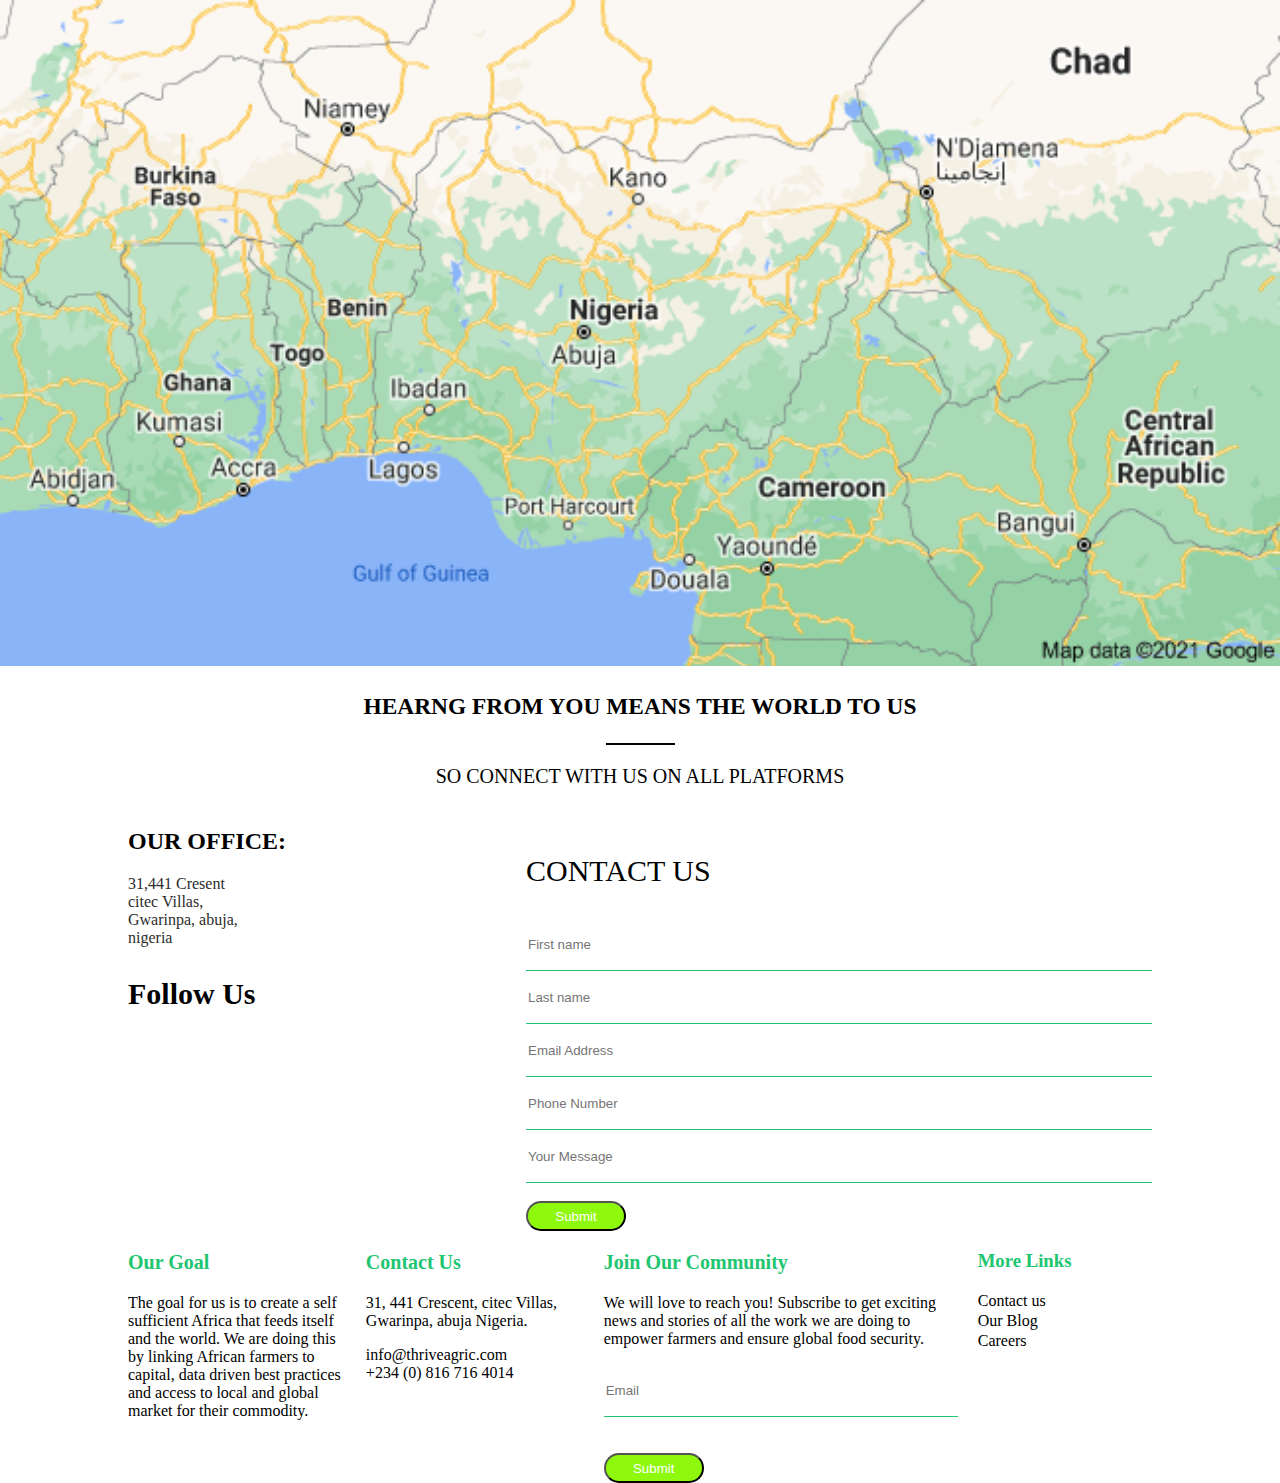
==== contactus.html @ 562e3d0b "text" ====
<!DOCTYPE html>
<html lang="en">
  <head>
    <meta charset="UTF-8" />
    <meta http-equiv="X-UA-Compatible" content="IE=edge" />
    <meta name="viewport" content="width=device-width, initial-scale=1.0" />
    <link
      rel="stylesheet"
      href="https://use.fontawesome.com/releases/v5.15.3/css/all.css"
      integrity="sha384-SZXxX4whJ79/gErwcOYf+zWLeJdY/qpuqC4cAa9rOGUstPomtqpuNWT9wdPEn2fk"
      crossorigin="anonymous"
    />
    <link rel="stylesheet" href="style.css" />
    <title>Contact Us</title>
  </head>
  <body>
    <section class="sec_1">
      <div class="Sec_1a">
        <img src="/Image/naija map.png" alt="" />
      </div>
    </section>
    <div class="container">
      <section class="sec_2">
        <div class="sec_2a">
          <h3>hearng from you means the world to us</h3>
          <hr />
          <p>so connect with us on all platforms</p>
        </div>
        <div class="sec_2b">
          <div class="sec_2c">
            <h2>our office:</h2>
            <p>
              31,441 Cresent <br />citec Villas, <br />
              Gwarinpa, abuja, <br />
              nigeria
            </p>
            <h3>Follow us</h3>
            <div class="i">
              <div>
                <i class="fab fa-2x fa-facebook"></i>
              </div>

              <div>
                <i class="fab fa-2x fa-instagram-square"></i>
              </div>
            </div>
          </div>
          <div class="sec_2d">
            <p>contact us</p>
            <form action="">
              <input type="text" placeholder="First name" required /><br />
              <input type="text" placeholder="Last name" required /><br />
              <input type="email" placeholder="Email Address" required /><br />
              <input type="phone" placeholder="Phone Number" required /><br />
              <input
                type="message"
                placeholder="Your Message"
                required
              /><br /><br />
              <button>Submit</button>
            </form>
          </div>
        </div>
      </section>
      <section class="sec_3a">
        <div class="sec_3b">
          <div class="sec_3c">
            <h3>Our Goal</h3>
            <p>
              The goal for us is to create a self sufficient Africa that feeds
              itself and the world. We are doing this by linking African farmers
              to capital, data driven best practices and access to local and
              global market for their commodity.
            </p>
          </div>
          <div class="sec_3d">
            <h3>Contact Us</h3>
            <p>31, 441 Crescent, citec Villas, Gwarinpa, abuja Nigeria.</p>
            <a href="">info@thriveagric.com</a><br />
            <a href="">+234 (0) 816 716 4014</a><br>
            <i class="fab fa-2x fa-facebook"></i>
            <i class="fab fa-2x fa-instagram-square"></i>
            <i class="fab fa-2x fa-medium"></i>
            <i class="fab fa-2x fa-linkedin"></i>
          </div>
          <div class="sec_3e">
            <h3>Join Our Community</h3>
            <p>
              We will love to reach you! Subscribe to get exciting news and
              stories of all the work we are doing to empower farmers and ensure
              global food security.
            </p>
            <form action="">
              <input class="join" type="email" placeholder="Email" />
            </form><br><br>
            <button>Submit</button>
          </div>
          <div class="sec_3f">
            <h3>More Links</h3>
            <ul>
              <li><a href="">Contact us</a></li>
              <li><a href="">Our Blog</a></li>
              <li><a href="">Careers</a></li>
            </ul>
          </div>
        </div>
      </section>
      <section>
        
        
      </section>
    </div>
  </body>
</html>
---- style.css ----
body {
  padding: 0;
  margin: 0;
}
.container {
  width: 80%;
  margin: auto;
  overflow: hidden;
}
/* Section_1 starts here */
.Sec_1a img {
  width: 100%;
}

/* section_2 starts here */

.sec_2a {
  text-transform: uppercase;
  font-size: 20px;
  text-align: center;
}
hr {
  border: 1px solid #000000;
  width: 67px;
}
.sec_2b {
  display: flex;
}
.sec_2c h2{
    text-transform: uppercase;
}
.sec_2c p{
    font-weight: 100px;
    color: #2C2C2C;
}
.sec_2c h3{
    text-transform: capitalize;
    font-size: 30px;
}
.sec_2d {
  /* position: relative;
        left: 240px;
        top: 30px; */
  width: 30em;
  /* background-color: pink; */
  margin-left: 15em;
  margin-top: 1em;

}
.sec_2d p{
  text-transform: uppercase;
  font-size: 30px;
}
.i{
  display: flex;
  justify-content: space-between;
  margin-right: 50px;
}
input{
  width: 700px;
  border-top: 0;
  border-left: 0;
  border-right: 0;
  height: 50px;
  outline: none;
  border-bottom: #21C570 solid 1px ;
}
button{
  width: 410px;
  background-color: hsl(87, 94%, 51%);
  width: 100px;
  border-radius: 50px;
  color: white;
  height: 30px;
}

/* input[type='email'] {
  width: 470px;
  /* margin-top: 20px; */

/* section_3 starts here */

.sec_3b{
  display: flex;
}

.sec_3c{
  width: 500px;
  text-align: left;
}
.sec_3c h3{
  color: #21C570;
  font-size: 20px;
}

.sec_3d{
  width: 500px;
  text-align: left;
  justify-content: space-between;
  margin-left: 20px;
  
}
.sec_3d h3{
  color: #21C570;
  font-size: 20px;
}

.sec_3d a{
  text-decoration: none;
  color: black;
}

.sec_3d i{
  margin-top: 70px;
  color: #8EF80D;
  margin-left: 10px;
}

.sec_3e{
  width: 400px;
  text-align: left;
  justify-content: space-between;
  margin-left: 20px;
}
.sec_3e h3{
  color: #21C570;
  font-size: 20px
}

.sec_3f{
  width: 400px;
  text-align: left;
  justify-content: space-between;
  margin-left: 20px;
}

.sec_3f ul{
  list-style: none;
  position: relative;
  right: 40px;
}

.sec_3f a{
  text-decoration: none;
  color: black;
  line-height: 20px;
}
.sec_3f h3{
  color: #21C570;
  font-size: 20p
}

.join{
  width: 350px;
}
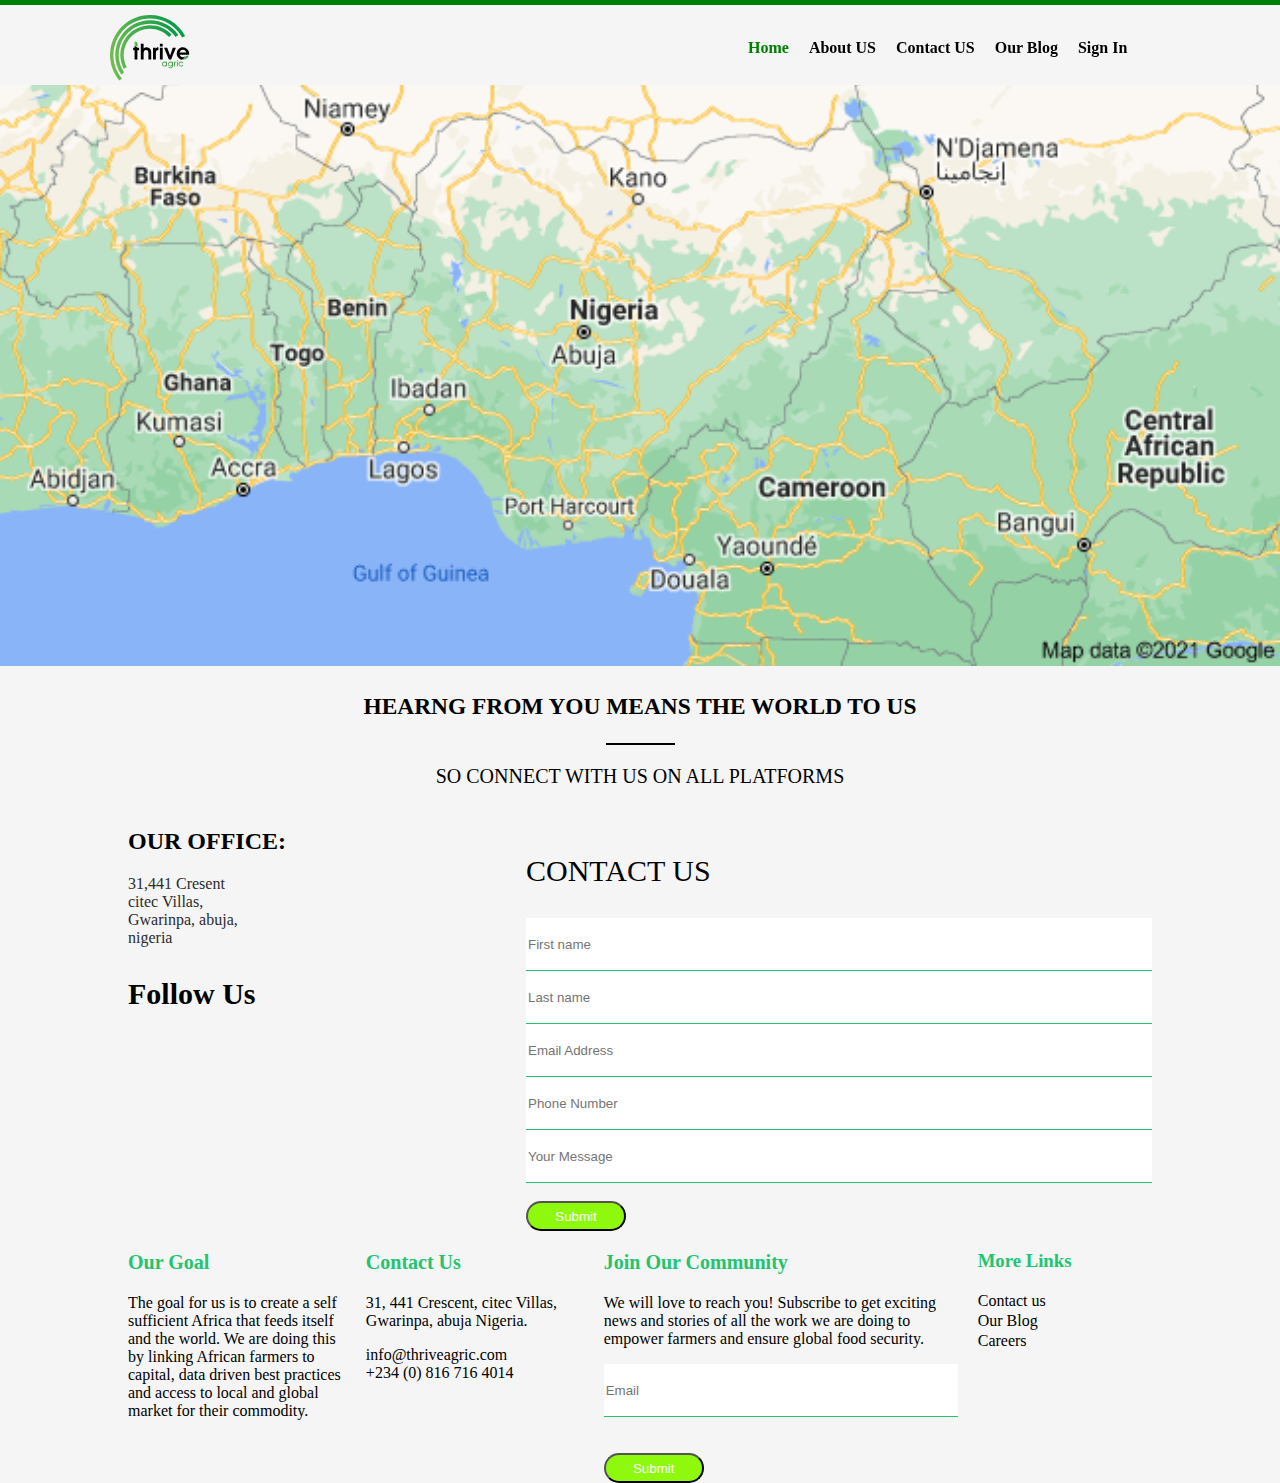
==== commit 4d009a9d: "nav" ====
--- a/contactus.html
+++ b/contactus.html
@@ -11,9 +11,33 @@
       crossorigin="anonymous"
     />
     <link rel="stylesheet" href="style.css" />
+    <link rel="stylesheet" href="../CSS/index.css">
     <title>Contact Us</title>
   </head>
   <body>
+      <section class="sec_1">
+        <nav>
+
+            <div class="sec_1_1">
+                <img class="logo" src="..//Image/Logo.png" alt=""></li>
+            </div>
+
+
+            <div class="sec_1_2">
+                <ul>
+                    <strong>
+                        <li class="sec_1_3"><span><a style="color: green;" href="index.html/index.html">Home</a></li>
+                        <li class="sec_1_3"><span><a style="color: black;" href=" About US">About US</a></li>
+                        <li class="sec_1_3"><span><a style="color: black;" href=" ../contactus.html">Contact US</a></li>
+                        <li class="sec_1_3"><span><a style="color: black;" href="ourblog.html">Our Blog</a></li>
+                        <li class="sec_1_3"><span><a style="color: black;" href="Sign In">Sign In</a></li>
+                    </strong>
+                </ul>
+            </div>
+
+        </nav>
+
+    </section>
     <section class="sec_1">
       <div class="Sec_1a">
         <img src="/Image/naija map.png" alt="" />
--- a/CSS/index.css
+++ b/CSS/index.css
@@ -0,0 +1,182 @@
+
+body{
+    width: 100%;
+    margin: 0%;
+    border: 0;
+    padding: 0;
+    overflow-x:hidden;   
+    outline: none;
+    box-sizing: border-box;
+    background-color:whitesmoke;
+
+       
+}
+
+/* SECTION 1 BEGINS */
+
+nav{
+    background-color: whitesmoke;  
+    height: 80px; 
+    border-top: 5px green solid;  
+    position: fixed;
+    width: 100%;
+   
+    
+}
+
+nav ul li{ 
+    display: inline-block;
+    white-space: nowrap;
+    position: relative;
+    bottom: 60px;
+    left: 700px;
+    padding: 0.5rem;
+    
+}
+        
+ 
+ 
+
+nav li a{
+    text-decoration: none;
+    
+}
+
+.logo{
+    position: relative;
+    left: 110px;
+    top: 10px;
+}
+
+/* SECTION 2 BEGINS */
+
+.sec_2{
+    height: 100%;
+}
+.thrive{
+    width: 100%;
+    height: 600px;
+}
+
+.build{
+    font-size: 46px;
+    color: white;
+    position: relative;
+    bottom: 350px;
+    left: 120px;
+}
+
+.more{
+    width: 150px;
+    height: 55px;
+    border-radius: 30px;
+    position: relative;
+    bottom: 350px;
+    left: 120px;
+}
+
+/* SECTIO0N 3 BEGINS */
+
+.numbers1{
+    display: flex;
+    justify-content: space-around;
+    padding: 80px;
+}
+
+
+
+.numbers{
+    box-shadow: 4px 4px 4px 4px rgb(226, 219, 219);
+    width: 250px;
+    height: 150px;
+    background-color: whitesmoke;
+    margin-top: -50px;
+    
+}
+
+.sec_3{
+    height: 300px;
+    margin-top: -280px;
+    
+}
+
+.sec_3 .numbers1 h3{
+    position: relative;
+    bottom: 40px;
+    
+   
+}
+
+/* SECTION 4 BEGINS */
+
+.fleximg1{
+    width: 110px;
+   
+}
+.fleximg2{
+    width: 100px;
+    display: flex;
+    justify-content: space-between;
+    padding: 50px;
+
+}.fleximg3{
+    width: 100px;
+    display: flex;
+    justify-content: space-between;
+    padding: 50px;
+
+}
+
+.flex1{
+    padding: 3rem;
+    display: grid;
+    grid-template-columns: repeat(6, 1fr);
+    grid-gap: 12px;
+    margin-top: -1.1rem;
+    
+}
+
+.flex2{
+    display: flex;
+    justify-content: space-evenly;
+    padding: 100px;
+}
+
+/* SECTION 5 BEGINS */
+
+
+ .sec_5_1 ul {
+    list-style: none;
+          
+}
+
+.sec_5_1 li a{
+    text-decoration: none;
+}
+
+.sec_5 h2{
+    color: green;
+}
+
+.sec_5 h5{
+    color: red;
+    margin-top: -15px;
+    font-size: 15px;
+}
+
+.email{
+    border-top: 2px;
+}
+
+.sub{
+    width: 100px;
+    height: 40px;
+    border-radius: 30px;
+    box-shadow: none;
+    
+
+}
+
+
+
+
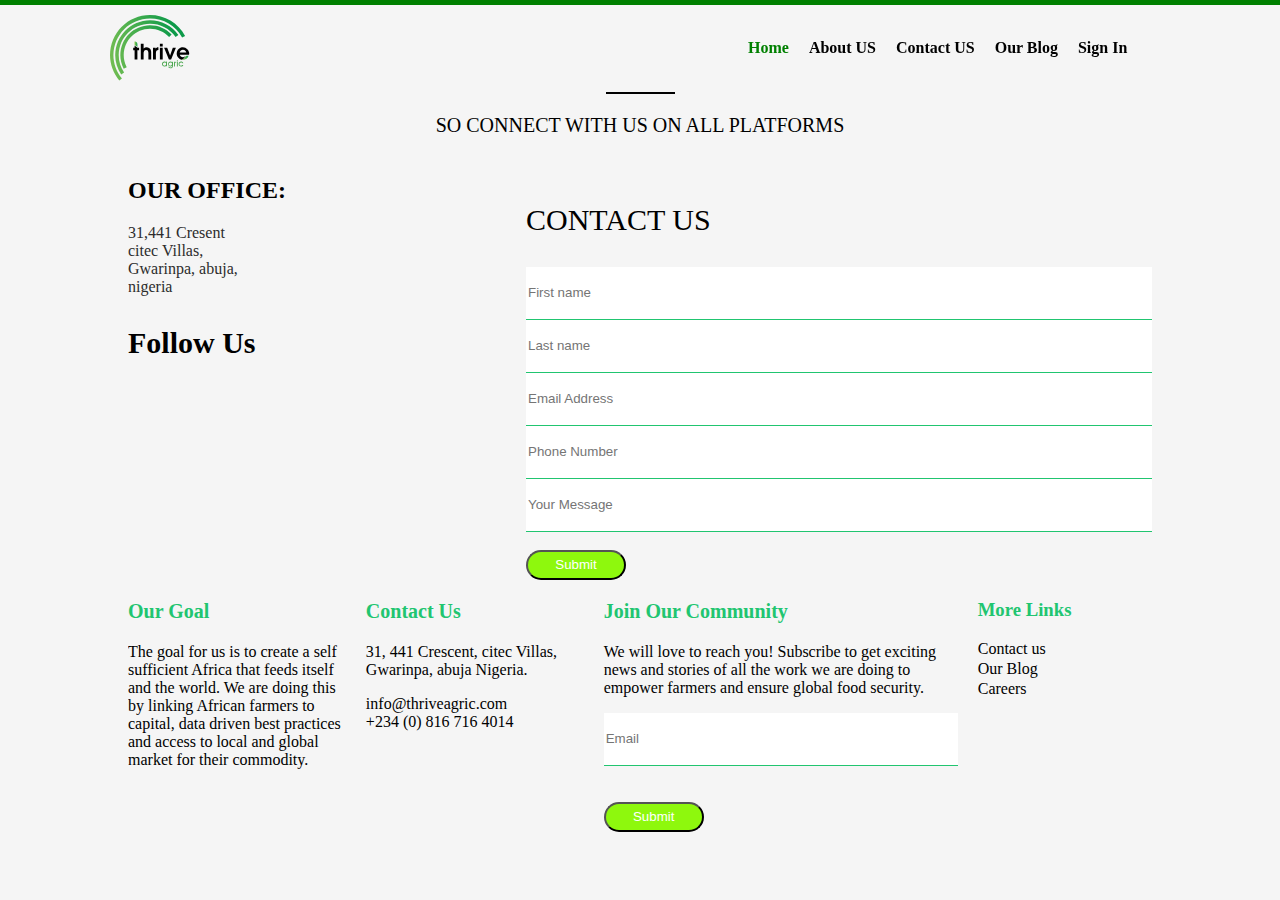
==== commit c01fc8c2: "img" ====
--- a/contactus.html
+++ b/contactus.html
@@ -11,7 +11,7 @@
       crossorigin="anonymous"
     />
     <link rel="stylesheet" href="style.css" />
-    <link rel="stylesheet" href="../CSS/index.css">
+    <link rel="stylesheet" href="./CSS/index.css">
     <title>Contact Us</title>
   </head>
   <body>
@@ -19,16 +19,16 @@
         <nav>
 
             <div class="sec_1_1">
-                <img class="logo" src="..//Image/Logo.png" alt=""></li>
+                <img class="logo" src="./Image/Logo.png" alt=""></li>
             </div>
 
 
             <div class="sec_1_2">
                 <ul>
                     <strong>
-                        <li class="sec_1_3"><span><a style="color: green;" href="index.html/index.html">Home</a></li>
+                        <li class="sec_1_3"><span><a style="color: green;" href="index.html">Home</a></li>
                         <li class="sec_1_3"><span><a style="color: black;" href=" About US">About US</a></li>
-                        <li class="sec_1_3"><span><a style="color: black;" href=" ../contactus.html">Contact US</a></li>
+                        <li class="sec_1_3"><span><a style="color: black;" href="contactus.html">Contact US</a></li>
                         <li class="sec_1_3"><span><a style="color: black;" href="ourblog.html">Our Blog</a></li>
                         <li class="sec_1_3"><span><a style="color: black;" href="Sign In">Sign In</a></li>
                     </strong>
@@ -40,7 +40,7 @@
     </section>
     <section class="sec_1">
       <div class="Sec_1a">
-        <img src="/Image/naija map.png" alt="" />
+        <img src="./image/naija map.png" alt="" />
       </div>
     </section>
     <div class="container">
